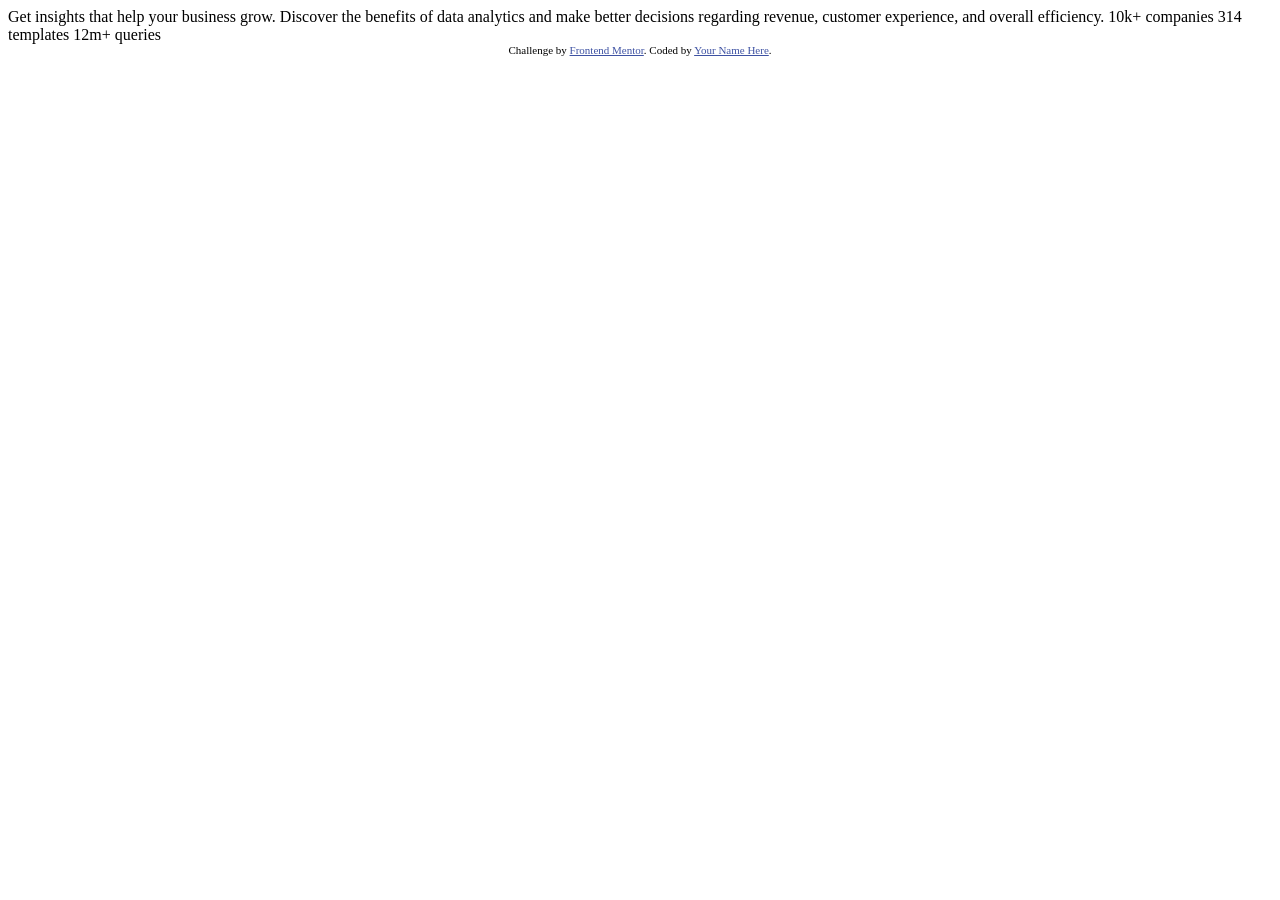
==== stats-preview-card-component-main/index.html @ 584f936e "initial commit" ====
<!DOCTYPE html>
<html lang="en">
<head>
  <meta charset="UTF-8">
  <meta name="viewport" content="width=device-width, initial-scale=1.0"> <!-- displays site properly based on user's device -->

  <link rel="icon" type="image/png" sizes="32x32" href="./images/favicon-32x32.png">
  
  <title>Frontend Mentor | Stats preview card component</title>

  <!-- Feel free to remove these styles or customise in your own stylesheet 👍 -->
  <style>
    .attribution { font-size: 11px; text-align: center; }
    .attribution a { color: hsl(228, 45%, 44%); }
  </style>
</head>
<body>

  Get insights that help your business grow.

  Discover the benefits of data analytics and make better decisions regarding revenue, customer 
  experience, and overall efficiency.

  10k+ companies
  314 templates
  12m+ queries

  <div class="attribution">
    Challenge by <a href="https://www.frontendmentor.io?ref=challenge" target="_blank">Frontend Mentor</a>. 
    Coded by <a href="#">Your Name Here</a>.
  </div>
</body>
</html>
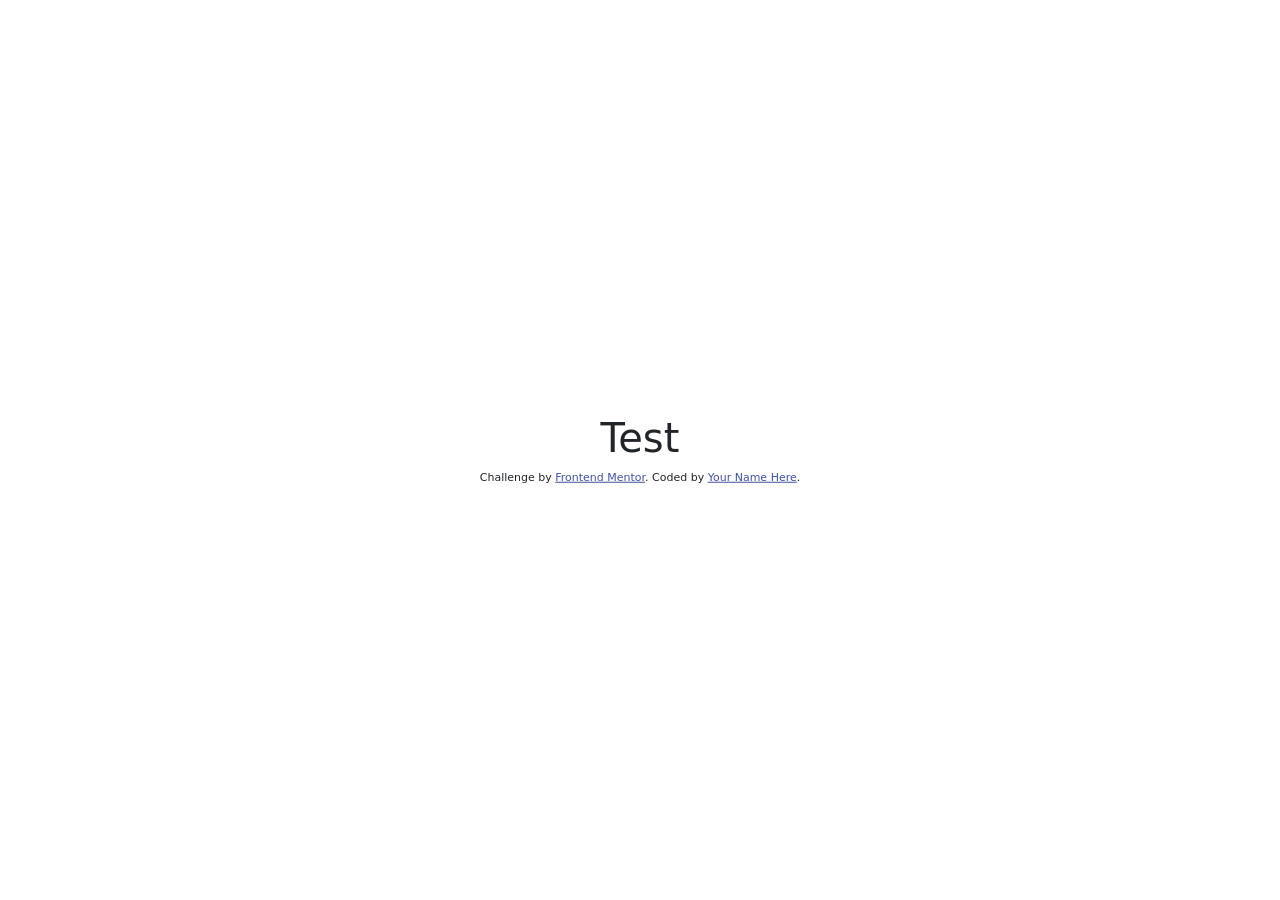
==== commit dd0a7672: "Rescan" ====
--- a/stats-preview-card-component-main/index.html
+++ b/stats-preview-card-component-main/index.html
@@ -5,29 +5,31 @@
   <meta name="viewport" content="width=device-width, initial-scale=1.0"> <!-- displays site properly based on user's device -->
 
   <link rel="icon" type="image/png" sizes="32x32" href="./images/favicon-32x32.png">
-  
+
+  <!-- Bootstrap CSS -->
+  <link href="https://cdn.jsdelivr.net/npm/bootstrap@5.0.2/dist/css/bootstrap.min.css" rel="stylesheet" integrity="sha384-EVSTQN3/azprG1Anm3QDgpJLIm9Nao0Yz1ztcQTwFspd3yD65VohhpuuCOmLASjC" crossorigin="anonymous">
+
+  <!-- External CSS -->
+  <link rel="stylesheet" href="style.css">
+
   <title>Frontend Mentor | Stats preview card component</title>
-
-  <!-- Feel free to remove these styles or customise in your own stylesheet 👍 -->
-  <style>
-    .attribution { font-size: 11px; text-align: center; }
-    .attribution a { color: hsl(228, 45%, 44%); }
-  </style>
 </head>
 <body>
+  <div class="container center">
+    <div class="row justify-content-center text-center">
+      <div class="col-4">
+        <h1>Test</h1>
+      </div>
+      
+    </div>
+    
+    <div class="attribution">
+      Challenge by <a href="https://www.frontendmentor.io?ref=challenge" target="_blank">Frontend Mentor</a>. 
+      Coded by <a href="#">Your Name Here</a>.
+    </div>
+  </div>
 
-  Get insights that help your business grow.
-
-  Discover the benefits of data analytics and make better decisions regarding revenue, customer 
-  experience, and overall efficiency.
-
-  10k+ companies
-  314 templates
-  12m+ queries
-
-  <div class="attribution">
-    Challenge by <a href="https://www.frontendmentor.io?ref=challenge" target="_blank">Frontend Mentor</a>. 
-    Coded by <a href="#">Your Name Here</a>.
-  </div>
+  <!-- Javascript -->
+  <script src="https://cdn.jsdelivr.net/npm/bootstrap@5.0.2/dist/js/bootstrap.bundle.min.js" integrity="sha384-MrcW6ZMFYlzcLA8Nl+NtUVF0sA7MsXsP1UyJoMp4YLEuNSfAP+JcXn/tWtIaxVXM" crossorigin="anonymous"></script>
 </body>
 </html>
--- a/stats-preview-card-component-main/style.css
+++ b/stats-preview-card-component-main/style.css
@@ -0,0 +1,27 @@
+html {
+    height: 100%;
+}
+
+body {
+    position: absolute;
+    top: 0;
+    bottom: 0;
+    left: 0;
+    right: 0;
+}
+
+.center {
+    position: absolute;
+    left: 50%;
+    top: 50%;
+    transform: translate(-50%, -50%);
+}
+
+.attribution {
+    font-size: 11px;
+    text-align: center;
+}
+
+.attribution a {
+    color: hsl(228, 45%, 44%);
+}
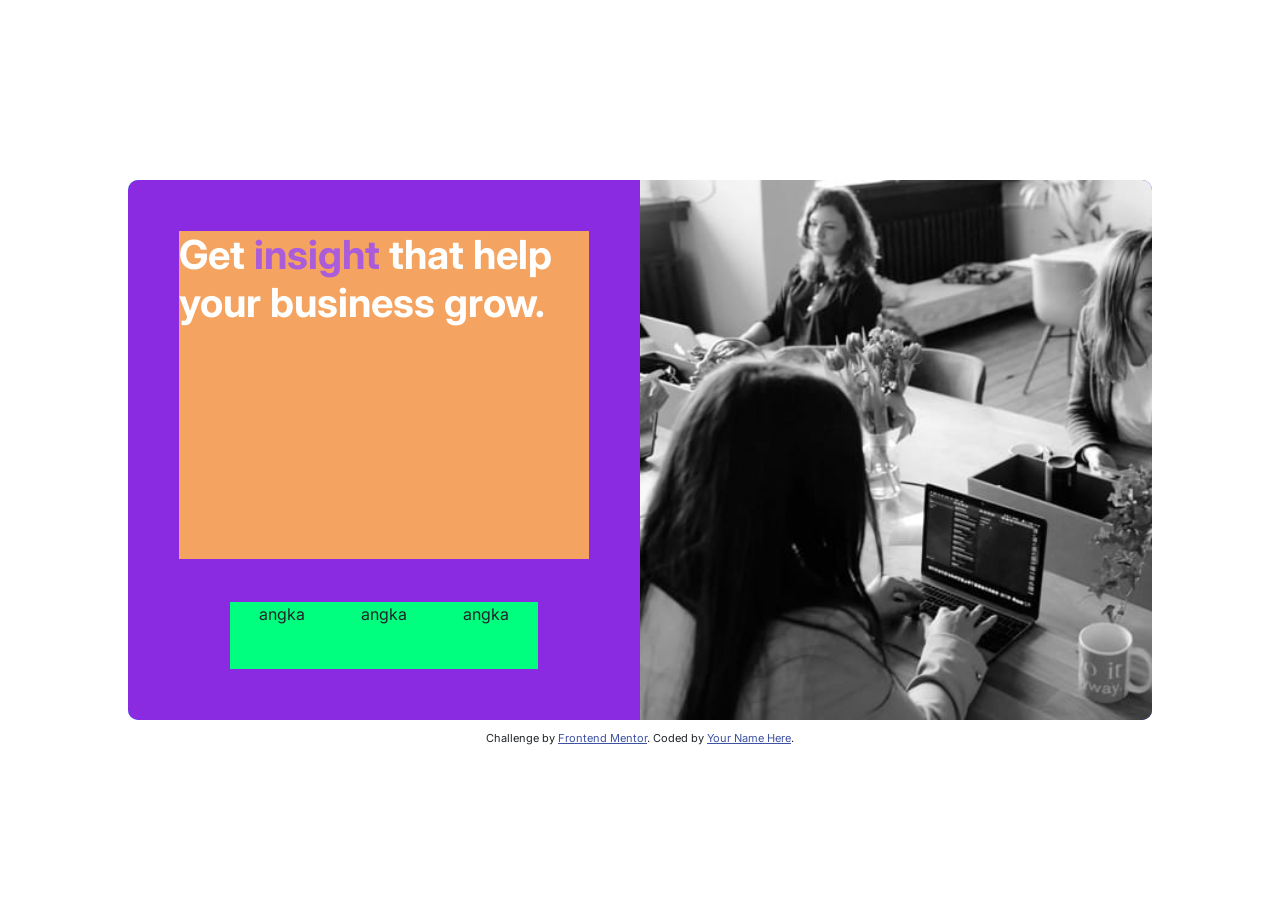
==== commit 3faeda8f: "positioning" ====
--- a/stats-preview-card-component-main/index.html
+++ b/stats-preview-card-component-main/index.html
@@ -15,20 +15,22 @@
   <title>Frontend Mentor | Stats preview card component</title>
 </head>
 <body>
-  <div class="container center">
-    <div class="row justify-content-center text-center">
-      <div class="col-4">
-        <h1>Test</h1>
+  <div class="container">
+    <div class="item">
+      <div class="item1">
+        <h1>Get <span>insight</span> that help your business grow.</h1>
       </div>
-      
+      <div class="item2">angka</div>
+      <div class="item2">angka</div>
+      <div class="item2">angka</div>
     </div>
-    
-    <div class="attribution">
-      Challenge by <a href="https://www.frontendmentor.io?ref=challenge" target="_blank">Frontend Mentor</a>. 
-      Coded by <a href="#">Your Name Here</a>.
-    </div>
+    <div class="item img"></div>
   </div>
 
+  <div class="attribution">
+    Challenge by <a href="https://www.frontendmentor.io?ref=challenge" target="_blank">Frontend Mentor</a>. 
+    Coded by <a href="#">Your Name Here</a>.
+  </div>
   <!-- Javascript -->
   <script src="https://cdn.jsdelivr.net/npm/bootstrap@5.0.2/dist/js/bootstrap.bundle.min.js" integrity="sha384-MrcW6ZMFYlzcLA8Nl+NtUVF0sA7MsXsP1UyJoMp4YLEuNSfAP+JcXn/tWtIaxVXM" crossorigin="anonymous"></script>
 </body>
--- a/stats-preview-card-component-main/style.css
+++ b/stats-preview-card-component-main/style.css
@@ -1,8 +1,11 @@
+@import url('https://fonts.googleapis.com/css2?family=Inter:wght@400;700&display=swap');
+
 html {
     height: 100%;
 }
 
 body {
+    font-family: 'Inter', sans-serif;
     position: absolute;
     top: 0;
     bottom: 0;
@@ -10,11 +13,53 @@
     right: 0;
 }
 
-.center {
-    position: absolute;
-    left: 50%;
-    top: 50%;
-    transform: translate(-50%, -50%);
+/* position */
+.container {
+    width: 80vw;
+    height: 60vh;
+    background-color: aqua;
+    padding: 0;
+    margin: 20vh auto;
+    margin-bottom: 10px;
+
+    display: flex;
+    flex-flow: row nowrap;
+
+    overflow: hidden;
+    border-radius: 10px;
+}
+
+.item {
+    width: 50%;
+    padding: 5%;
+    background-color: blueviolet;
+
+    display: flex;
+    flex-flow: row wrap;
+
+    justify-content: center;
+}
+
+.img {
+    background-image: url('images/image-header-desktop.jpg');
+    background-size: cover;
+    background-repeat: no-repeat;
+
+}
+
+.item1 {
+    width: 100%;
+    height: 75%;
+    background-color: sandybrown;
+
+    text-align: left;
+}
+
+.item2 {
+    width: 25%;
+    background-color: springgreen;
+
+    text-align: center;
 }
 
 .attribution {
@@ -22,6 +67,48 @@
     text-align: center;
 }
 
+/* text */
+h1 {
+    color: white;
+    font-weight: 700;
+}
+
+h1 span {
+    color: hsl(277, 64%, 61%);
+}
+
 .attribution a {
     color: hsl(228, 45%, 44%);
+}
+
+@media (max-width: 600px) {
+    .container {
+        width: 90vw;
+        height: auto;
+        border-radius: 10px;
+
+        flex-flow: column-reverse nowrap;
+        justify-content: flex-end;
+    }
+
+    .item {
+        width: 100%;
+
+        flex-flow: column nowrap;
+    }
+
+    .item1 {
+        text-align: center;
+    }
+
+    .item2 {
+        width: 100%;
+    }
+
+    .img {
+        min-height: 250px;
+
+        background-image: url('images/image-header-mobile.jpg');
+        background-size: cover;
+    }
 }
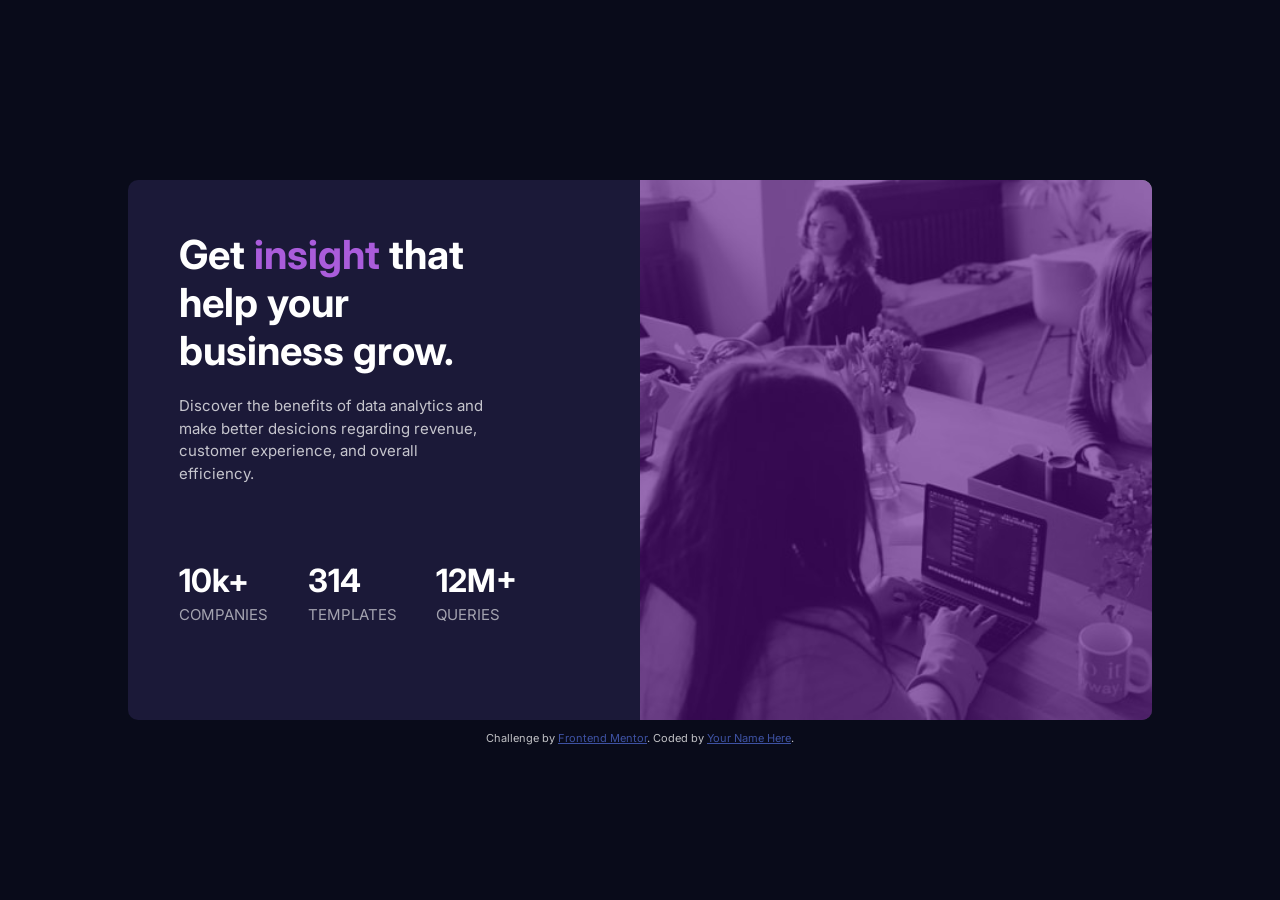
==== commit 50afb120: "Adding style - (Completed)" ====
--- a/stats-preview-card-component-main/index.html
+++ b/stats-preview-card-component-main/index.html
@@ -19,10 +19,20 @@
     <div class="item">
       <div class="item1">
         <h1>Get <span>insight</span> that help your business grow.</h1>
+        <div>Discover the benefits of data analytics and make better desicions regarding revenue, customer experience, and overall efficiency.</div>
       </div>
-      <div class="item2">angka</div>
-      <div class="item2">angka</div>
-      <div class="item2">angka</div>
+      <div class="item2">
+        <h2>10k+</h2>
+        <p>COMPANIES</p>
+      </div>
+      <div class="item2">
+        <h2>314</h2>
+        <p>TEMPLATES</p>
+      </div>
+      <div class="item2">
+        <h2>12M+</h2>
+        <p>QUERIES</p>
+      </div>
     </div>
     <div class="item img"></div>
   </div>
--- a/stats-preview-card-component-main/style.css
+++ b/stats-preview-card-component-main/style.css
@@ -6,18 +6,19 @@
 
 body {
     font-family: 'Inter', sans-serif;
+    font-size: 15px;
     position: absolute;
     top: 0;
     bottom: 0;
     left: 0;
     right: 0;
+    background-color: hsl(233, 47%, 7%);
 }
 
 /* position */
 .container {
     width: 80vw;
-    height: 60vh;
-    background-color: aqua;
+    min-height: 60vh;
     padding: 0;
     margin: 20vh auto;
     margin-bottom: 10px;
@@ -32,34 +33,30 @@
 .item {
     width: 50%;
     padding: 5%;
-    background-color: blueviolet;
+    padding-right: 12%;
+    background-color: hsl(244, 38%, 16%);
 
     display: flex;
     flex-flow: row wrap;
 
-    justify-content: center;
+    justify-content: space-between;
+    text-align: left;
 }
 
 .img {
     background-image: url('images/image-header-desktop.jpg');
     background-size: cover;
     background-repeat: no-repeat;
-
+    box-shadow: inset 0 0 0 1000px rgba(85, 12, 131, 0.6);
 }
 
 .item1 {
     width: 100%;
-    height: 75%;
-    background-color: sandybrown;
-
-    text-align: left;
+    margin-bottom: 20%;
 }
 
 .item2 {
-    width: 25%;
-    background-color: springgreen;
-
-    text-align: center;
+    margin-bottom: 5%;
 }
 
 .attribution {
@@ -68,17 +65,39 @@
 }
 
 /* text */
-h1 {
+.item1 h1 {
+    font-weight: 700;
+    margin-bottom: 0.5em;
     color: white;
-    font-weight: 700;
 }
 
-h1 span {
+.item1 h1 span {
     color: hsl(277, 64%, 61%);
+}
+
+.item1 div {
+    font-weight: 400;
+    margin-right: 10%;
+    color: hsla(0, 0%, 100%, 0.75)
+}
+
+.item2 h2 {
+    font-weight: 700;
+    margin-bottom: 0.1em;
+    color: white;
+}
+
+.item2 p {
+    font-weight: 400;
+    color: hsla(0, 0%, 100%, 0.6);
 }
 
 .attribution a {
     color: hsl(228, 45%, 44%);
+}
+
+.attribution {
+    color: hsla(0, 0%, 100%, 0.75);
 }
 
 @media (max-width: 600px) {
@@ -93,12 +112,14 @@
 
     .item {
         width: 100%;
+        padding: 10%;
 
         flex-flow: column nowrap;
+        text-align: center;
     }
 
-    .item1 {
-        text-align: center;
+    .item1 div {
+        margin-right: 0;
     }
 
     .item2 {
